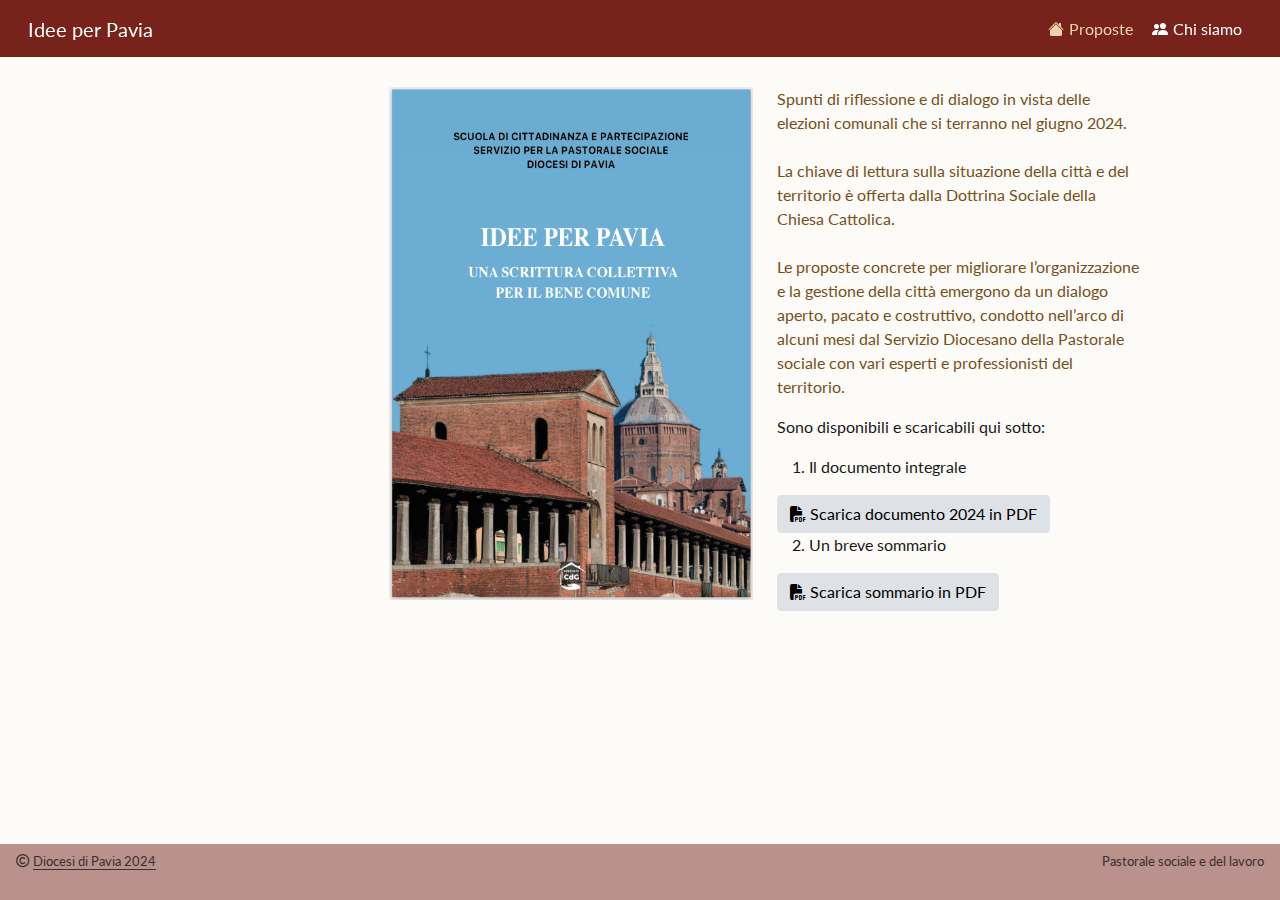
==== docs/index.html @ 8028b649 "AWS 3/n" ====
<!DOCTYPE html>
<html xmlns="http://www.w3.org/1999/xhtml" lang="en" xml:lang="en"><head>
<meta http-equiv="Content-Type" content="text/html; charset=UTF-8">
<meta charset="utf-8">
<meta name="generator" content="quarto-1.4.550">
<meta name="viewport" content="width=device-width, initial-scale=1.0, user-scalable=yes">
<title>Idee per Pavia -</title>
<style>
code{white-space: pre-wrap;}
span.smallcaps{font-variant: small-caps;}
div.columns{display: flex; gap: min(4vw, 1.5em);}
div.column{flex: auto; overflow-x: auto;}
div.hanging-indent{margin-left: 1.5em; text-indent: -1.5em;}
ul.task-list{list-style: none;}
ul.task-list li input[type="checkbox"] {
  width: 0.8em;
  margin: 0 0.8em 0.2em -1em; /* quarto-specific, see https://github.com/quarto-dev/quarto-cli/issues/4556 */ 
  vertical-align: middle;
}
</style>

<script src="site_libs/quarto-nav/quarto-nav.js"></script>
<link href="./images/icons8-walking-bridge-32.png" rel="icon" type="image/png">
<script src="site_libs/clipboard/clipboard.min.js"></script>
<script src="site_libs/quarto-html/quarto.js"></script>
<script src="site_libs/quarto-html/popper.min.js"></script>
<script src="site_libs/quarto-html/tippy.umd.min.js"></script>
<script src="site_libs/quarto-html/anchor.min.js"></script>
<link href="site_libs/quarto-html/tippy.css" rel="stylesheet">
<link href="site_libs/quarto-html/quarto-syntax-highlighting.css" rel="stylesheet" id="quarto-text-highlighting-styles">
<script src="site_libs/bootstrap/bootstrap.min.js"></script>
<link href="site_libs/bootstrap/bootstrap-icons.css" rel="stylesheet">
<link href="site_libs/bootstrap/bootstrap.min.css" rel="stylesheet" id="quarto-bootstrap" data-mode="light">
<link href="site_libs/quarto-contrib/fontawesome6-0.1.0/all.css" rel="stylesheet">
<link href="site_libs/quarto-contrib/fontawesome6-0.1.0/latex-fontsize.css" rel="stylesheet"><script id="quarto-search-options" type="application/json">{
  "language": {
    "search-no-results-text": "No results",
    "search-matching-documents-text": "matching documents",
    "search-copy-link-title": "Copy link to search",
    "search-hide-matches-text": "Hide additional matches",
    "search-more-match-text": "more match in this document",
    "search-more-matches-text": "more matches in this document",
    "search-clear-button-title": "Clear",
    "search-text-placeholder": "",
    "search-detached-cancel-button-title": "Cancel",
    "search-submit-button-title": "Submit",
    "search-label": "Search"
  }
}</script><script src="site_libs/font-awesome-5.13.0/js/script.js"></script>
</head>
<body class="floating nav-fixed fullcontent">

<div id="quarto-search-results"></div>
  <header id="quarto-header" class="headroom fixed-top"><nav class="navbar navbar-expand-lg " data-bs-theme="dark"><div class="navbar-container container-fluid">
      <div class="navbar-brand-container mx-auto">
    <a class="navbar-brand" href="./index.html">
    <span class="navbar-title">Idee per Pavia</span>
    </a>
  </div>
          <button class="navbar-toggler" type="button" data-bs-toggle="collapse" data-bs-target="#navbarCollapse" aria-controls="navbarCollapse" aria-expanded="false" aria-label="Toggle navigation" onclick="if (window.quartoToggleHeadroom) { window.quartoToggleHeadroom(); }">
  <span class="navbar-toggler-icon"></span>
</button>
          <div class="collapse navbar-collapse" id="navbarCollapse">
            <ul class="navbar-nav navbar-nav-scroll ms-auto">
<li class="nav-item">
    <a class="nav-link active" href="./index.html" aria-current="page"> <i class="bi bi-house-fill" role="img">
</i> 
<span class="menu-text">Proposte</span></a>
  </li>  
  <li class="nav-item">
    <a class="nav-link" href="./noi.html"> <i class="bi bi-people-fill" role="img">
</i> 
<span class="menu-text">Chi siamo</span></a>
  </li>  
</ul>
</div> <!-- /navcollapse -->
          <div class="quarto-navbar-tools">
</div>
      </div> <!-- /container-fluid -->
    </nav></header><!-- content --><div id="quarto-content" class="quarto-container page-columns page-rows-contents page-layout-article page-navbar">
<!-- sidebar -->
  <nav id="quarto-sidebar" class="sidebar collapse collapse-horizontal quarto-sidebar-collapse-item sidebar-navigation floating overflow-auto">
</nav><div id="quarto-sidebar-glass" class="quarto-sidebar-collapse-item" data-bs-toggle="collapse" data-bs-target=".quarto-sidebar-collapse-item"></div>
<!-- margin-sidebar -->
    
<!-- main -->
<main class="content" id="quarto-document-content"><!-- #### First title --><!-- ```{=html} --><!-- <iframe  src="pdf/IdeeXPavia_apr2024.pdf"  width=350 height=450 style="border: 0.5px solid #2e3846;"></iframe> --><!-- ``` --><div class="grid">
<div class="g-col-6">
<p><a href="./pdf/IdeeXPavia_apr2024.pdf"><img src="pdf/screenshot_doc.png" class="img-fluid"></a></p>
<!-- ![](pdf/screenshot_doc.png)  -->
</div>
<div class="g-col-6">
<p><span style="color:#77501a">Spunti di riflessione e di dialogo in vista delle elezioni comunali che si terranno nel giugno 2024. <br><br> La chiave di lettura sulla situazione della città e del territorio è offerta dalla Dottrina Sociale della Chiesa Cattolica. <br><br> Le proposte concrete per migliorare l’organizzazione e la gestione della città emergono da un dialogo aperto, pacato e costruttivo, condotto nell’arco di alcuni mesi dal Servizio Diocesano della Pastorale sociale con vari esperti e professionisti del territorio.</span></p>
<!-- <a href='pdf/IdeeXPavia_apr2024.pdf' target="_blank"> Leggi in una nuova finestra </a> -->
<p>Sono disponibili e scaricabili qui sotto:</p>
<ol type="1">
<li>Il documento integrale</li>
</ol>
<div class="cell">
<div class="cell-output-display">
<button class="btn btn-default" onclick="fetch('[data-uri]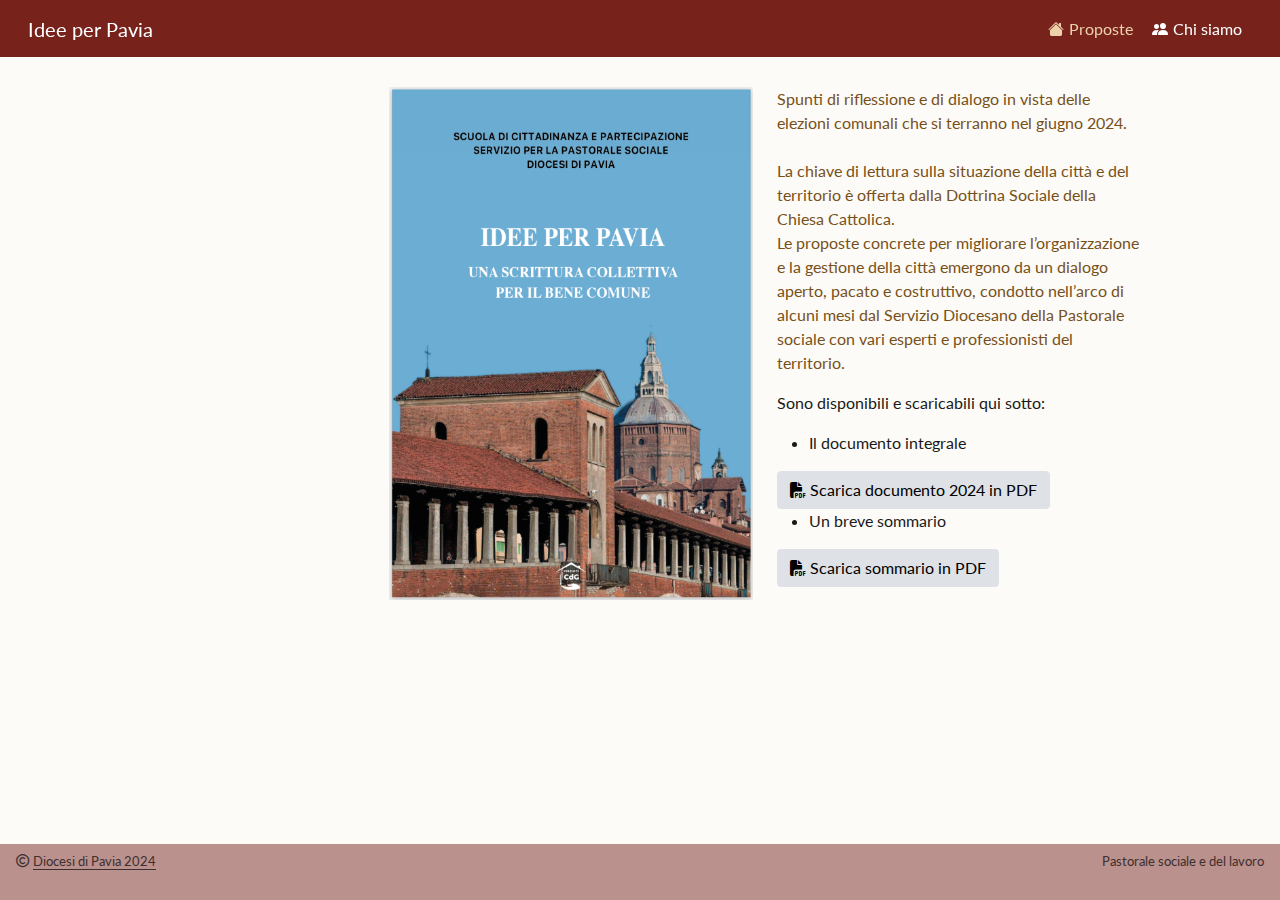
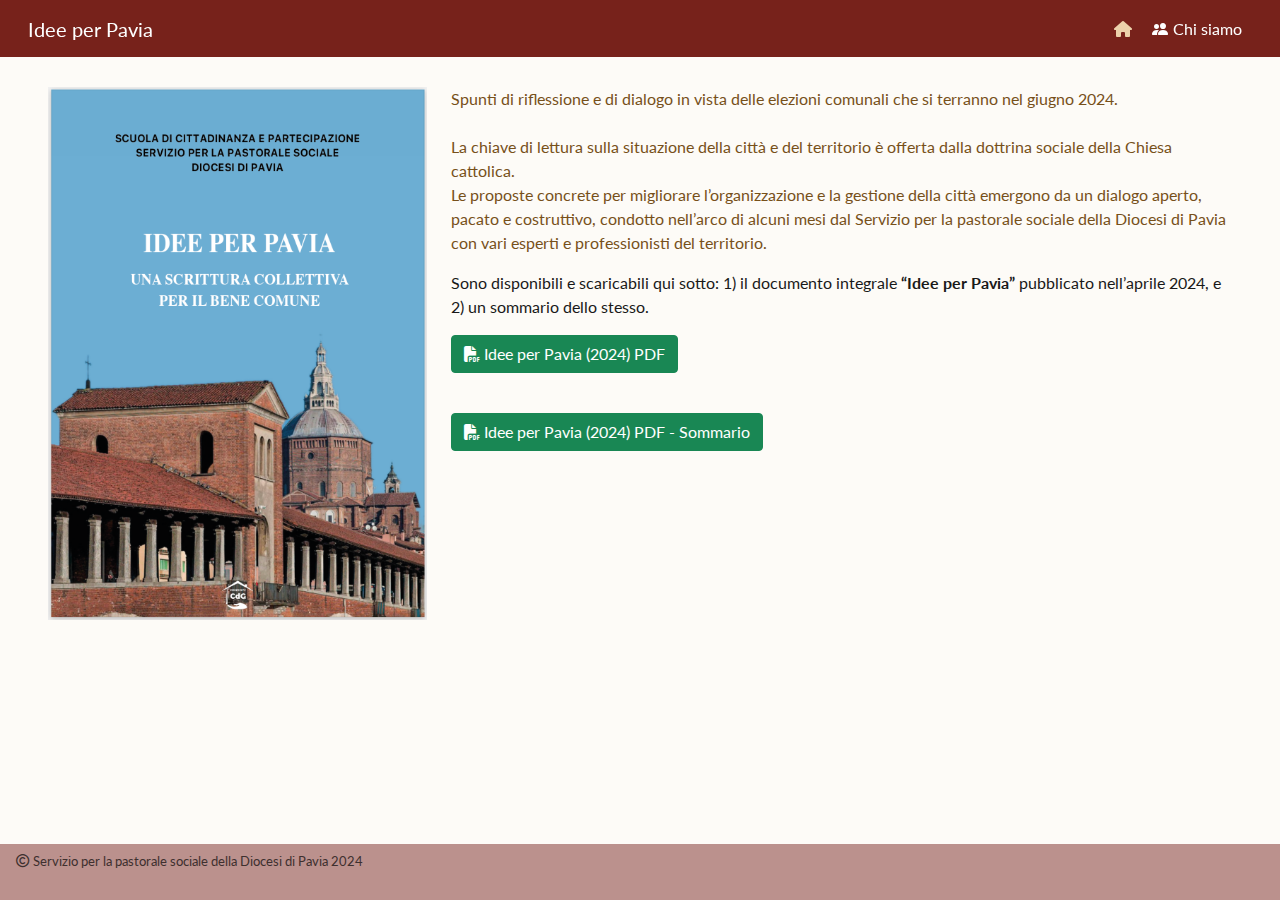
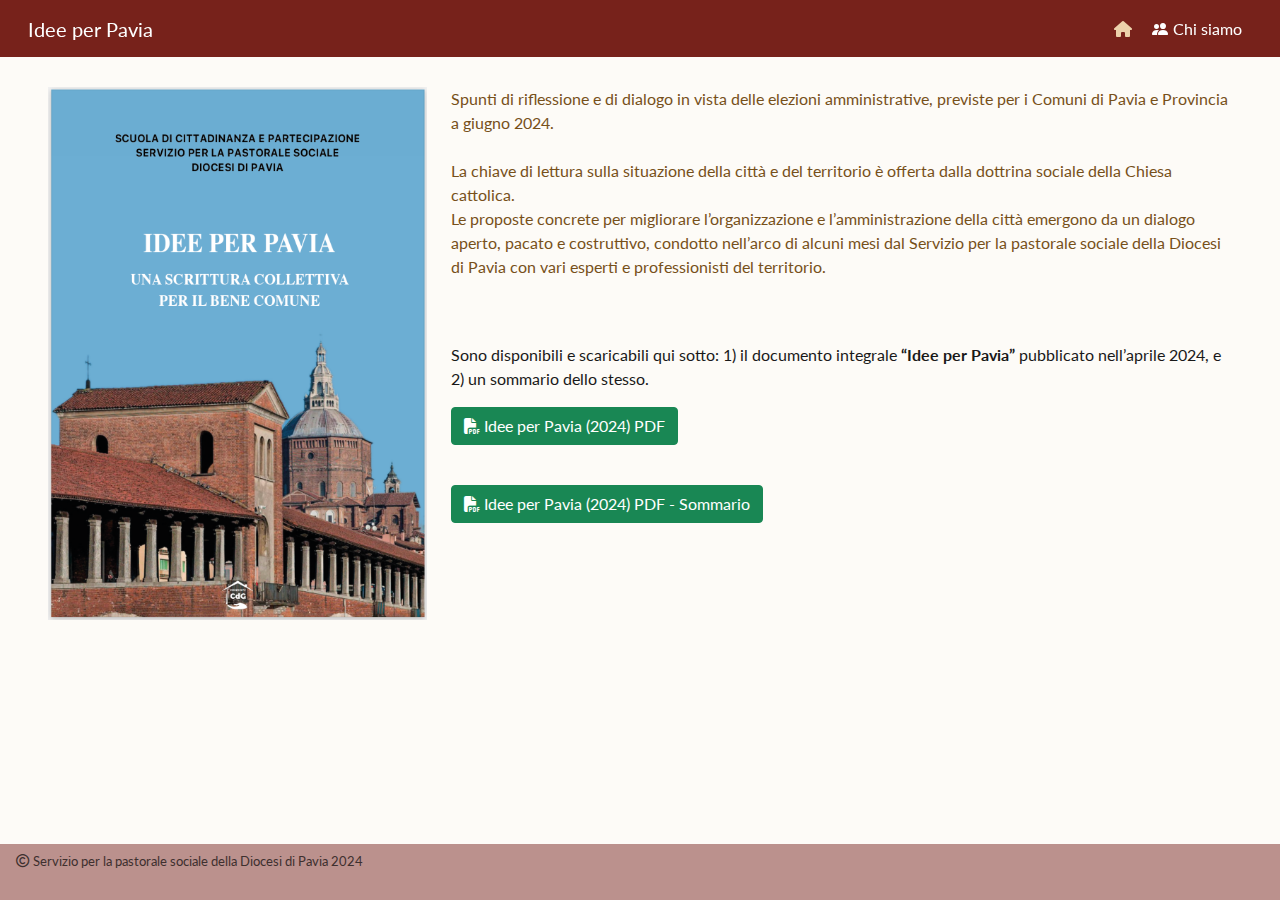
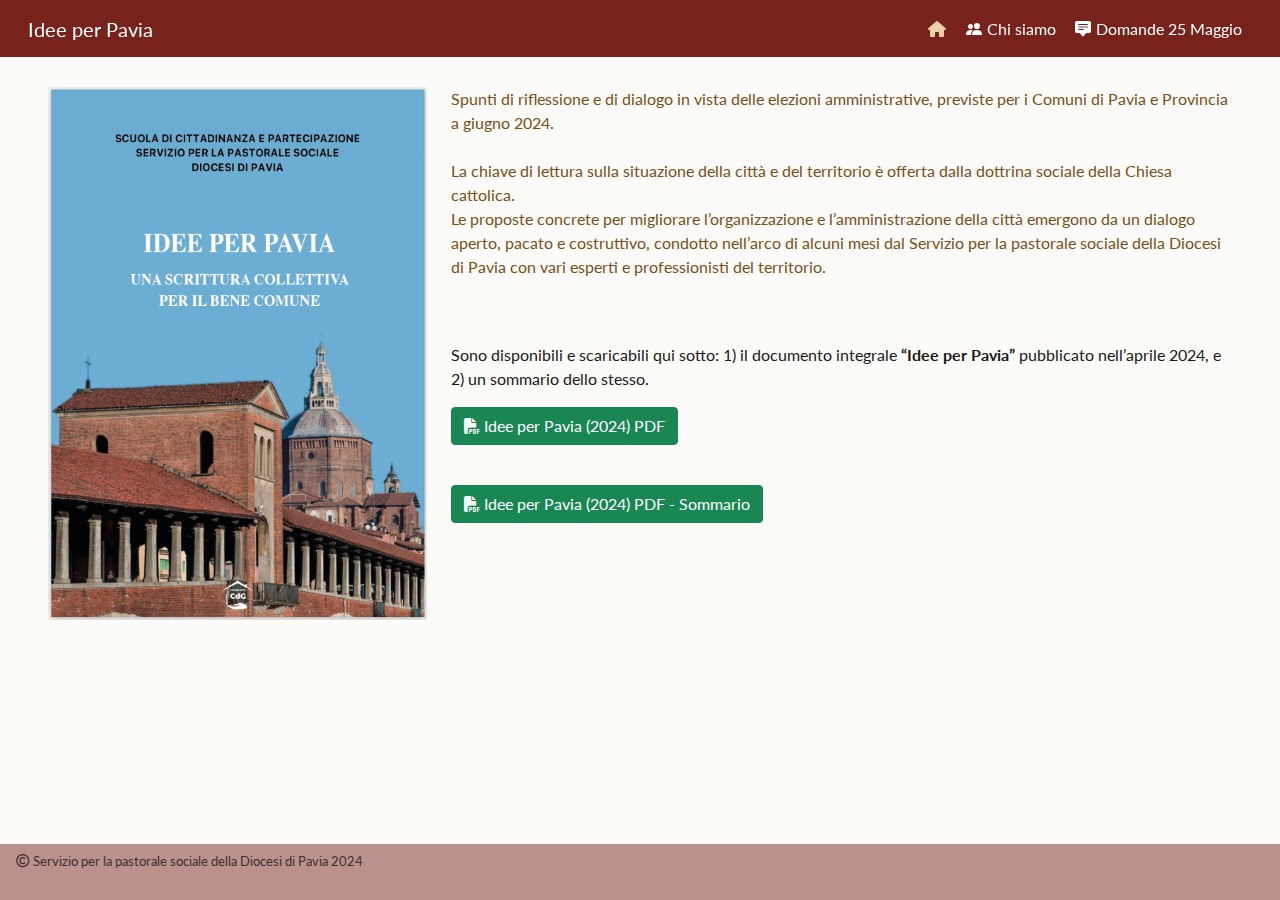
